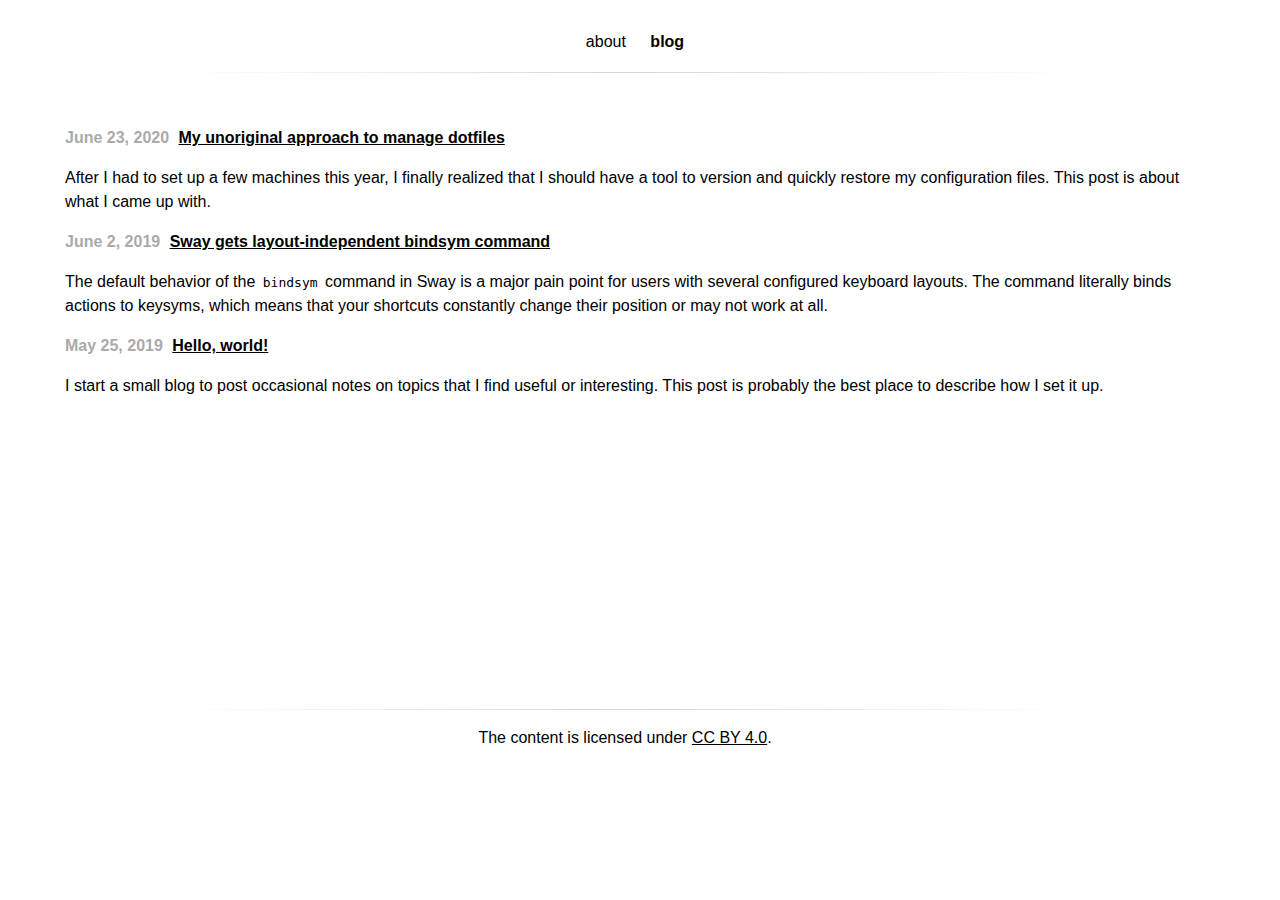
==== blog/index.html @ 82f06956 "Site import" ====
<!doctype html><html>
<head>
<meta charset=utf-8>
<meta name=viewport content="width=device-width">
<title>Blog - Konstantin Pospelov</title>
<link rel=stylesheet href=/style.css type=text/css media=all>
<link rel=icon type=image/jpg href=/img/me.jpg>
</head>
<body>
<nav class=menu>
<a class=menu-item href=/>about</a>
<a class="menu-item current" href=/blog>blog</a>
<hr>
</nav>
<main>
<div class=blog-list>
<div class=blog-post>
<span class=date><time>June 23, 2020</time></span>
<span class=title><a href=https://kupospelov.com/blog/2020-06-23-my-unoriginal-approach-to-manage-dotfiles/>My unoriginal approach to manage dotfiles</a></span>
<div class=post-excerpt><p><p>After I had to set up a few machines this year, I finally realized that I should have a tool to version and quickly restore my configuration files. This post is about what I came up with.</p></p></div>
</div>
<div class=blog-post>
<span class=date><time>June 2, 2019</time></span>
<span class=title><a href=https://kupospelov.com/blog/2019-06-02-sway-gets-layout-independent-bindsym-command/>Sway gets layout-independent bindsym command</a></span>
<div class=post-excerpt><p><p>The default behavior of the <code>bindsym</code> command in Sway is a major pain point for users with several configured keyboard layouts. The command literally binds actions to keysyms, which means that your shortcuts constantly change their position or may not work at all.</p></p></div>
</div>
<div class=blog-post>
<span class=date><time>May 25, 2019</time></span>
<span class=title><a href=https://kupospelov.com/blog/2019-05-25-hello-world/>Hello, world!</a></span>
<div class=post-excerpt><p><p>I start a small blog to post occasional notes on topics that I find useful or interesting. This post is probably the best place to describe how I set it up.</p></p></div>
</div>
</div>
</main>
<footer>
<hr>
<p>The content is licensed under <a rel=license href=http://creativecommons.org/licenses/by/4.0/>CC BY 4.0</a>.</p>
<br>
</footer>
</body>
</html>
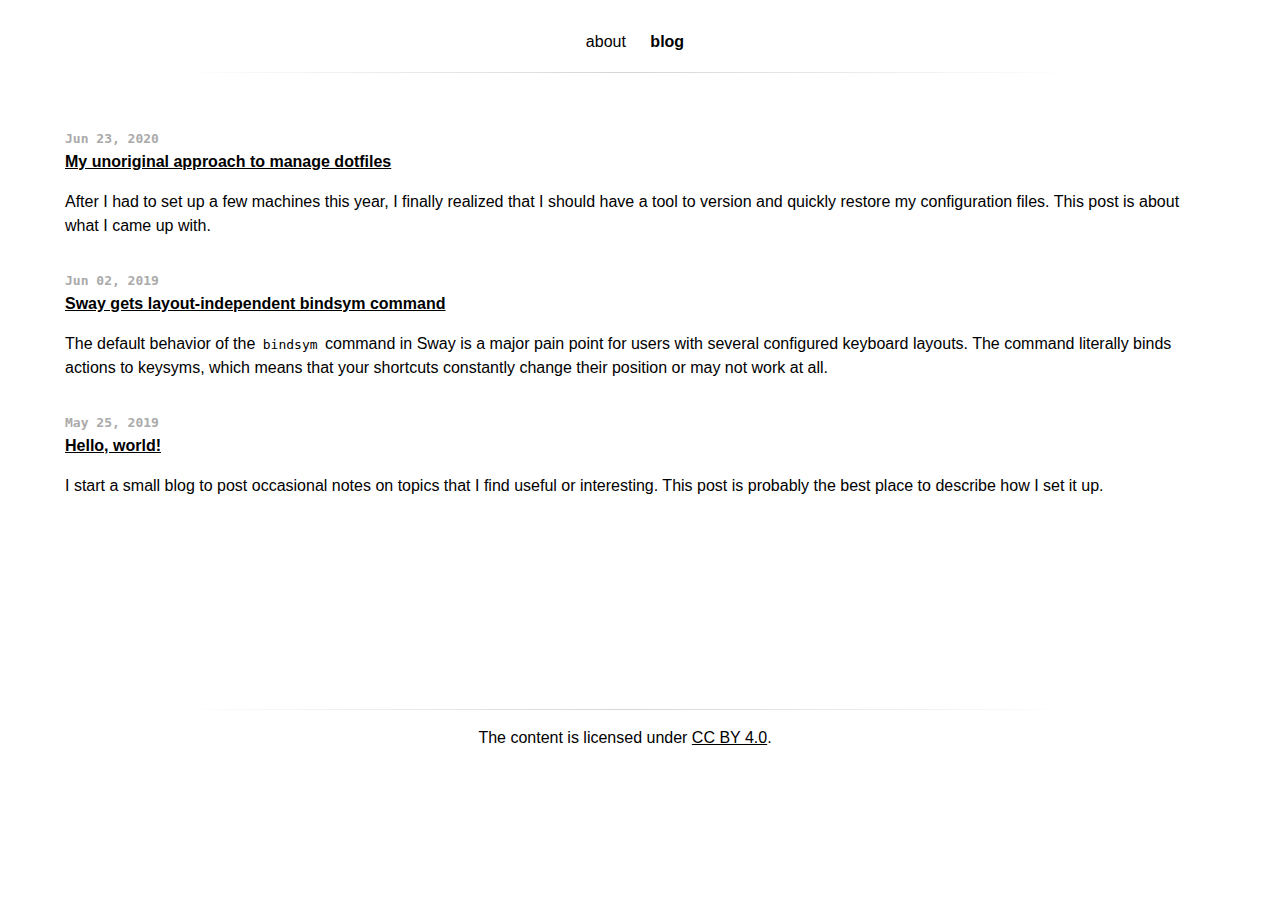
==== commit 8a33bfe6: "Site import" ====
--- a/blog/index.html
+++ b/blog/index.html
@@ -15,18 +15,18 @@
 <main>
 <div class=blog-list>
 <div class=blog-post>
-<span class=date><time>June 23, 2020</time></span>
-<span class=title><a href=https://kupospelov.com/blog/2020-06-23-my-unoriginal-approach-to-manage-dotfiles/>My unoriginal approach to manage dotfiles</a></span>
+<div class=date><time>Jun 23, 2020</time></div>
+<div class=title><a href=https://kupospelov.com/blog/2020-06-23-my-unoriginal-approach-to-manage-dotfiles/>My unoriginal approach to manage dotfiles</a></div>
 <div class=post-excerpt><p><p>After I had to set up a few machines this year, I finally realized that I should have a tool to version and quickly restore my configuration files. This post is about what I came up with.</p></p></div>
 </div>
 <div class=blog-post>
-<span class=date><time>June 2, 2019</time></span>
-<span class=title><a href=https://kupospelov.com/blog/2019-06-02-sway-gets-layout-independent-bindsym-command/>Sway gets layout-independent bindsym command</a></span>
+<div class=date><time>Jun 02, 2019</time></div>
+<div class=title><a href=https://kupospelov.com/blog/2019-06-02-sway-gets-layout-independent-bindsym-command/>Sway gets layout-independent bindsym command</a></div>
 <div class=post-excerpt><p><p>The default behavior of the <code>bindsym</code> command in Sway is a major pain point for users with several configured keyboard layouts. The command literally binds actions to keysyms, which means that your shortcuts constantly change their position or may not work at all.</p></p></div>
 </div>
 <div class=blog-post>
-<span class=date><time>May 25, 2019</time></span>
-<span class=title><a href=https://kupospelov.com/blog/2019-05-25-hello-world/>Hello, world!</a></span>
+<div class=date><time>May 25, 2019</time></div>
+<div class=title><a href=https://kupospelov.com/blog/2019-05-25-hello-world/>Hello, world!</a></div>
 <div class=post-excerpt><p><p>I start a small blog to post occasional notes on topics that I find useful or interesting. This post is probably the best place to describe how I set it up.</p></p></div>
 </div>
 </div>
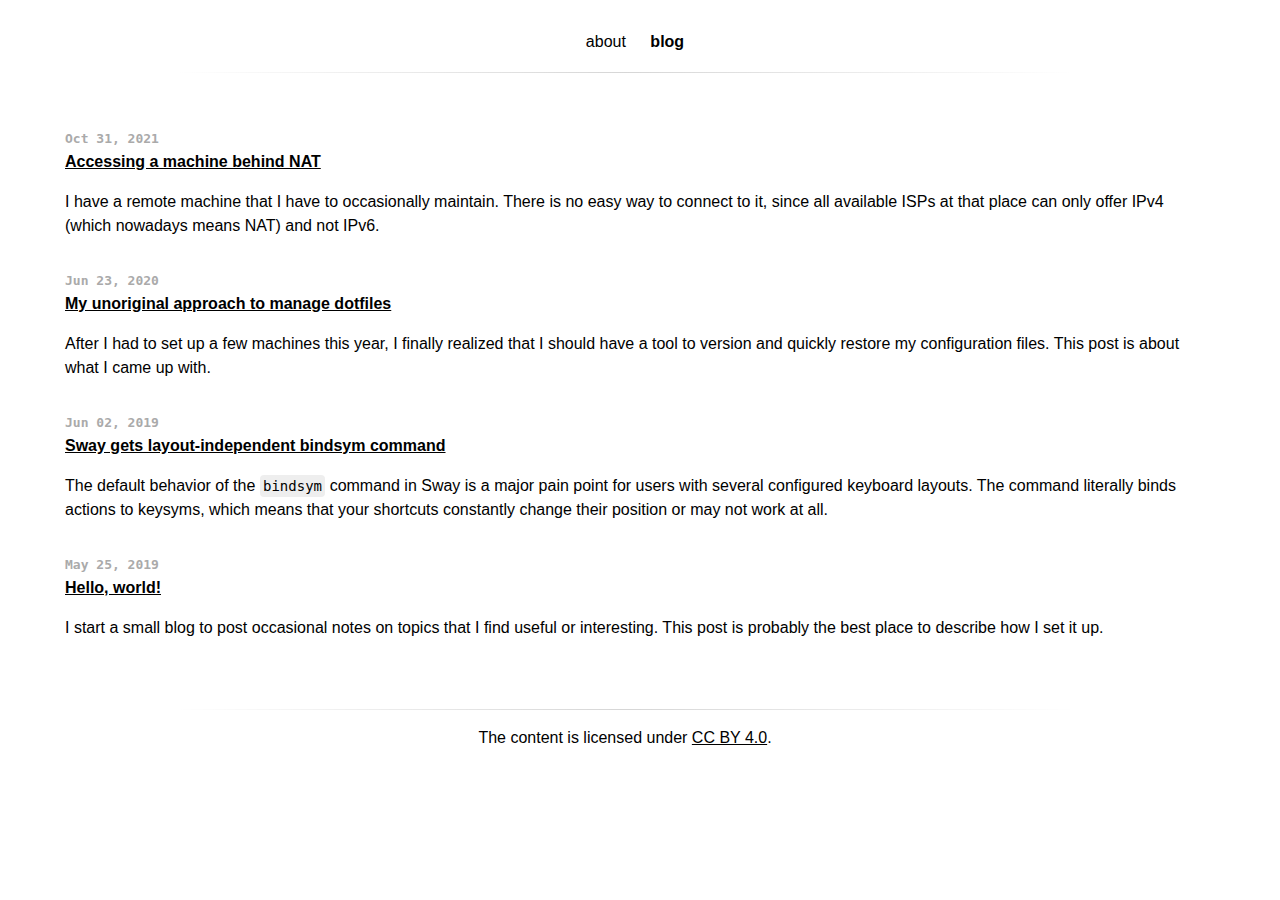
==== commit 3733876a: "Site import" ====
--- a/blog/index.html
+++ b/blog/index.html
@@ -14,6 +14,11 @@
 </nav>
 <main>
 <div class=blog-list>
+<div class=blog-post>
+<div class=date><time>Oct 31, 2021</time></div>
+<div class=title><a href=https://kupospelov.com/blog/2021-10-31-accessing-a-machine-behind-nat/>Accessing a machine behind NAT</a></div>
+<div class=post-excerpt><p><p>I have a remote machine that I have to occasionally maintain. There is no easy way to connect to it, since all available ISPs at that place can only offer IPv4 (which nowadays means NAT) and not IPv6.</p></p></div>
+</div>
 <div class=blog-post>
 <div class=date><time>Jun 23, 2020</time></div>
 <div class=title><a href=https://kupospelov.com/blog/2020-06-23-my-unoriginal-approach-to-manage-dotfiles/>My unoriginal approach to manage dotfiles</a></div>
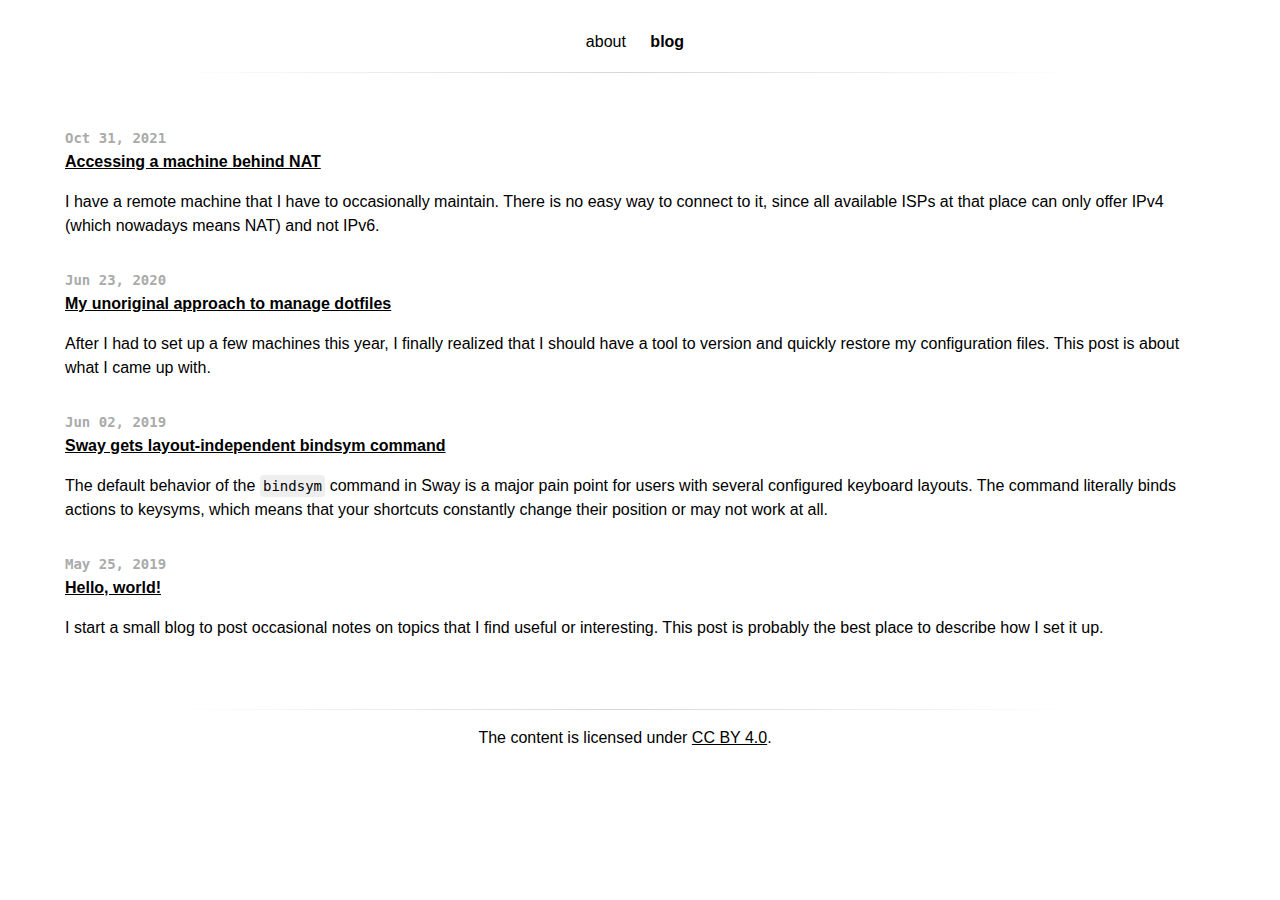
==== commit cdec7dda: "Site import" ====
--- a/blog/index.html
+++ b/blog/index.html
@@ -1,45 +1,2 @@
-<!doctype html><html>
-<head>
-<meta charset=utf-8>
-<meta name=viewport content="width=device-width">
-<title>Blog - Konstantin Pospelov</title>
-<link rel=stylesheet href=/style.css type=text/css media=all>
-<link rel=icon type=image/jpg href=/img/me.jpg>
-</head>
-<body>
-<nav class=menu>
-<a class=menu-item href=/>about</a>
-<a class="menu-item current" href=/blog>blog</a>
-<hr>
-</nav>
-<main>
-<div class=blog-list>
-<div class=blog-post>
-<div class=date><time>Oct 31, 2021</time></div>
-<div class=title><a href=https://kupospelov.com/blog/2021-10-31-accessing-a-machine-behind-nat/>Accessing a machine behind NAT</a></div>
-<div class=post-excerpt><p><p>I have a remote machine that I have to occasionally maintain. There is no easy way to connect to it, since all available ISPs at that place can only offer IPv4 (which nowadays means NAT) and not IPv6.</p></p></div>
-</div>
-<div class=blog-post>
-<div class=date><time>Jun 23, 2020</time></div>
-<div class=title><a href=https://kupospelov.com/blog/2020-06-23-my-unoriginal-approach-to-manage-dotfiles/>My unoriginal approach to manage dotfiles</a></div>
-<div class=post-excerpt><p><p>After I had to set up a few machines this year, I finally realized that I should have a tool to version and quickly restore my configuration files. This post is about what I came up with.</p></p></div>
-</div>
-<div class=blog-post>
-<div class=date><time>Jun 02, 2019</time></div>
-<div class=title><a href=https://kupospelov.com/blog/2019-06-02-sway-gets-layout-independent-bindsym-command/>Sway gets layout-independent bindsym command</a></div>
-<div class=post-excerpt><p><p>The default behavior of the <code>bindsym</code> command in Sway is a major pain point for users with several configured keyboard layouts. The command literally binds actions to keysyms, which means that your shortcuts constantly change their position or may not work at all.</p></p></div>
-</div>
-<div class=blog-post>
-<div class=date><time>May 25, 2019</time></div>
-<div class=title><a href=https://kupospelov.com/blog/2019-05-25-hello-world/>Hello, world!</a></div>
-<div class=post-excerpt><p><p>I start a small blog to post occasional notes on topics that I find useful or interesting. This post is probably the best place to describe how I set it up.</p></p></div>
-</div>
-</div>
-</main>
-<footer>
-<hr>
-<p>The content is licensed under <a rel=license href=http://creativecommons.org/licenses/by/4.0/>CC BY 4.0</a>.</p>
-<br>
-</footer>
-</body>
-</html>+<!doctype html><html><head><meta charset=utf-8><meta name=viewport content="width=device-width"><title>Blog - Konstantin Pospelov</title><link rel=stylesheet href=/style.css type=text/css media=all><link rel=icon type=image/jpg href=/img/me.jpg></head><body><nav class=menu><a class=menu-item href=/>about</a>
+<a class="menu-item current" href=/blog/>blog</a><hr></nav><main><div class=blog-list><div class=blog-post><div class=date><time>Oct 31, 2021</time></div><div class=title><a href=https://kupospelov.com/blog/2021-10-31-accessing-a-machine-behind-nat/>Accessing a machine behind NAT</a></div><div class=post-excerpt><p><p>I have a remote machine that I have to occasionally maintain. There is no easy way to connect to it, since all available ISPs at that place can only offer IPv4 (which nowadays means NAT) and not IPv6.</p></p></div></div><div class=blog-post><div class=date><time>Jun 23, 2020</time></div><div class=title><a href=https://kupospelov.com/blog/2020-06-23-my-unoriginal-approach-to-manage-dotfiles/>My unoriginal approach to manage dotfiles</a></div><div class=post-excerpt><p><p>After I had to set up a few machines this year, I finally realized that I should have a tool to version and quickly restore my configuration files. This post is about what I came up with.</p></p></div></div><div class=blog-post><div class=date><time>Jun 02, 2019</time></div><div class=title><a href=https://kupospelov.com/blog/2019-06-02-sway-gets-layout-independent-bindsym-command/>Sway gets layout-independent bindsym command</a></div><div class=post-excerpt><p><p>The default behavior of the <code>bindsym</code> command in Sway is a major pain point for users with several configured keyboard layouts. The command literally binds actions to keysyms, which means that your shortcuts constantly change their position or may not work at all.</p></p></div></div><div class=blog-post><div class=date><time>May 25, 2019</time></div><div class=title><a href=https://kupospelov.com/blog/2019-05-25-hello-world/>Hello, world!</a></div><div class=post-excerpt><p><p>I start a small blog to post occasional notes on topics that I find useful or interesting. This post is probably the best place to describe how I set it up.</p></p></div></div></div></main><footer><hr><p>The content is licensed under <a rel=license href=http://creativecommons.org/licenses/by/4.0/>CC BY 4.0</a>.</p><br></footer></body></html>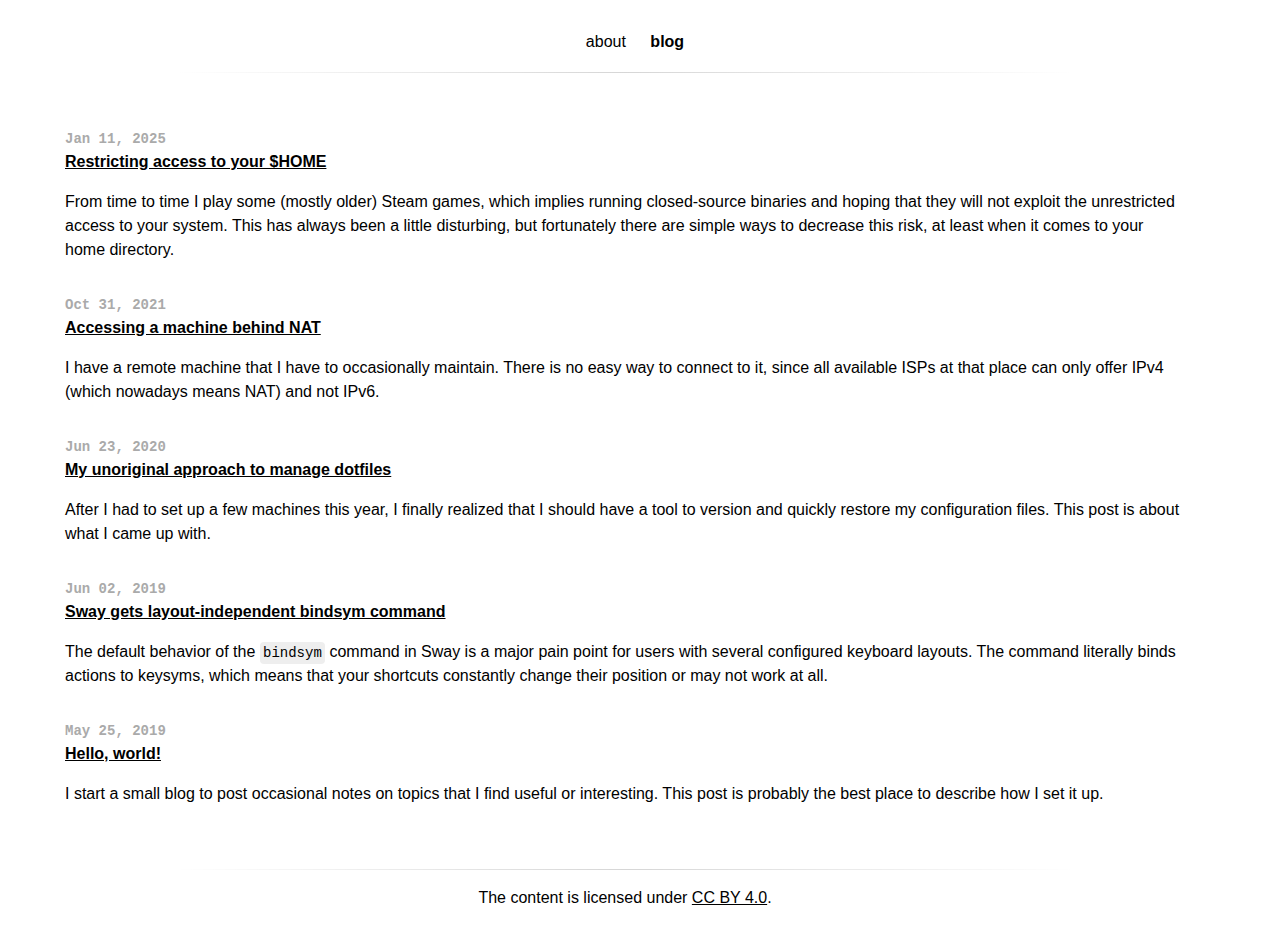
==== commit ec0464f9: "Site import" ====
--- a/blog/index.html
+++ b/blog/index.html
@@ -1,2 +1,3 @@
-<!doctype html><html><head><meta charset=utf-8><meta name=viewport content="width=device-width"><title>Blog - Konstantin Pospelov</title><link rel=stylesheet href=/style.css type=text/css media=all><link rel=icon type=image/jpg href=/img/me.jpg></head><body><nav class=menu><a class=menu-item href=/>about</a>
-<a class="menu-item current" href=/blog/>blog</a><hr></nav><main><div class=blog-list><div class=blog-post><div class=date><time>Oct 31, 2021</time></div><div class=title><a href=https://kupospelov.com/blog/2021-10-31-accessing-a-machine-behind-nat/>Accessing a machine behind NAT</a></div><div class=post-excerpt><p><p>I have a remote machine that I have to occasionally maintain. There is no easy way to connect to it, since all available ISPs at that place can only offer IPv4 (which nowadays means NAT) and not IPv6.</p></p></div></div><div class=blog-post><div class=date><time>Jun 23, 2020</time></div><div class=title><a href=https://kupospelov.com/blog/2020-06-23-my-unoriginal-approach-to-manage-dotfiles/>My unoriginal approach to manage dotfiles</a></div><div class=post-excerpt><p><p>After I had to set up a few machines this year, I finally realized that I should have a tool to version and quickly restore my configuration files. This post is about what I came up with.</p></p></div></div><div class=blog-post><div class=date><time>Jun 02, 2019</time></div><div class=title><a href=https://kupospelov.com/blog/2019-06-02-sway-gets-layout-independent-bindsym-command/>Sway gets layout-independent bindsym command</a></div><div class=post-excerpt><p><p>The default behavior of the <code>bindsym</code> command in Sway is a major pain point for users with several configured keyboard layouts. The command literally binds actions to keysyms, which means that your shortcuts constantly change their position or may not work at all.</p></p></div></div><div class=blog-post><div class=date><time>May 25, 2019</time></div><div class=title><a href=https://kupospelov.com/blog/2019-05-25-hello-world/>Hello, world!</a></div><div class=post-excerpt><p><p>I start a small blog to post occasional notes on topics that I find useful or interesting. This post is probably the best place to describe how I set it up.</p></p></div></div></div></main><footer><hr><p>The content is licensed under <a rel=license href=http://creativecommons.org/licenses/by/4.0/>CC BY 4.0</a>.</p><br></footer></body></html>+<!doctype html><html><head><meta charset=utf-8><meta name=viewport content="width=device-width"><title>Blog - Konstantin Pospelov</title>
+<link rel=stylesheet href=/style.css type=text/css media=all><link rel=icon type=image/jpg href=/img/me.jpg></head><body><nav class=menu><a class=menu-item href=/>about</a>
+<a class="menu-item current" href=/blog/>blog</a><hr></nav><main><div class=blog-list><div class=blog-post><div class=date><time>Jan 11, 2025</time></div><div class=title><a href=https://kupospelov.com/blog/2025-01-11-restricting-access-to-your-home/>Restricting access to your $HOME</a></div><div class=post-excerpt><p><p>From time to time I play some (mostly older) Steam games, which implies running closed-source binaries and hoping that they will not exploit the unrestricted access to your system. This has always been a little disturbing, but fortunately there are simple ways to decrease this risk, at least when it comes to your home directory.</p></p></div></div><div class=blog-post><div class=date><time>Oct 31, 2021</time></div><div class=title><a href=https://kupospelov.com/blog/2021-10-31-accessing-a-machine-behind-nat/>Accessing a machine behind NAT</a></div><div class=post-excerpt><p><p>I have a remote machine that I have to occasionally maintain. There is no easy way to connect to it, since all available ISPs at that place can only offer IPv4 (which nowadays means NAT) and not IPv6.</p></p></div></div><div class=blog-post><div class=date><time>Jun 23, 2020</time></div><div class=title><a href=https://kupospelov.com/blog/2020-06-23-my-unoriginal-approach-to-manage-dotfiles/>My unoriginal approach to manage dotfiles</a></div><div class=post-excerpt><p><p>After I had to set up a few machines this year, I finally realized that I should have a tool to version and quickly restore my configuration files. This post is about what I came up with.</p></p></div></div><div class=blog-post><div class=date><time>Jun 02, 2019</time></div><div class=title><a href=https://kupospelov.com/blog/2019-06-02-sway-gets-layout-independent-bindsym-command/>Sway gets layout-independent bindsym command</a></div><div class=post-excerpt><p><p>The default behavior of the <code>bindsym</code> command in Sway is a major pain point for users with several configured keyboard layouts. The command literally binds actions to keysyms, which means that your shortcuts constantly change their position or may not work at all.</p></p></div></div><div class=blog-post><div class=date><time>May 25, 2019</time></div><div class=title><a href=https://kupospelov.com/blog/2019-05-25-hello-world/>Hello, world!</a></div><div class=post-excerpt><p><p>I start a small blog to post occasional notes on topics that I find useful or interesting. This post is probably the best place to describe how I set it up.</p></p></div></div></div></main><footer><hr><p>The content is licensed under <a rel=license href=http://creativecommons.org/licenses/by/4.0/>CC BY 4.0</a>.</p><br></footer></body></html>